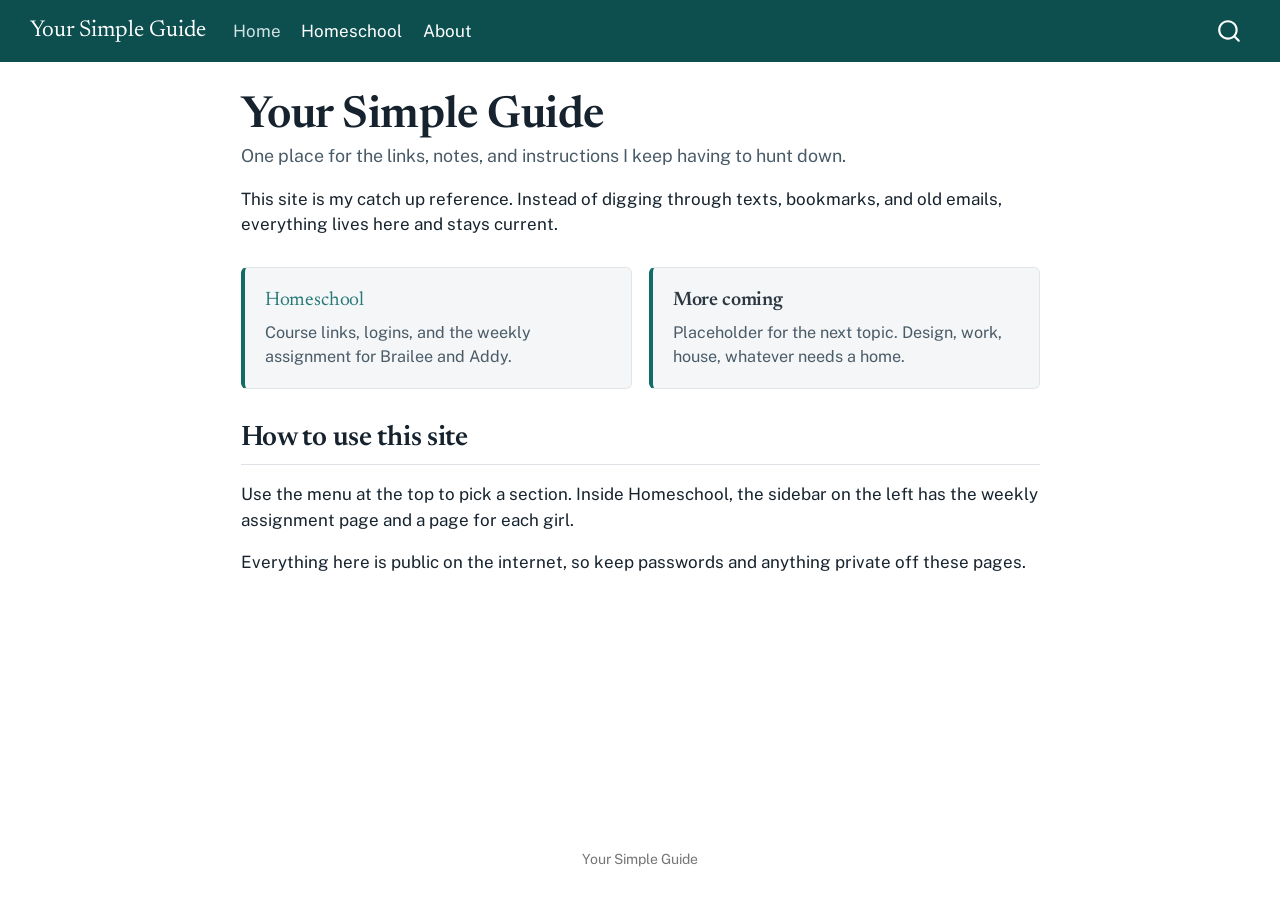
==== docs/index.html @ 04dae09e "Initial commit" ====
<!DOCTYPE html>
<html xmlns="http://www.w3.org/1999/xhtml" lang="en" xml:lang="en"><head>

<meta charset="utf-8">
<meta name="generator" content="quarto-1.10.18">

<meta name="viewport" content="width=device-width, initial-scale=1.0, user-scalable=yes">

<meta name="description" content="One place for the links, notes, and instructions I keep having to hunt down.">

<title>Your Simple Guide</title>
<style>
/* Default styles provided by pandoc.
** See https://pandoc.org/MANUAL.html#variables-for-html for config info.
*/
span.smallcaps{font-variant: small-caps;}
div.columns{display: flex; gap: 1.5em;}
div.column{flex: auto;}
@media screen {
div.columns{gap: min(4vw, 1.5em);}
div.column{overflow-x: auto;}
}
div.hanging-indent{margin-left: 1.5em; text-indent: -1.5em;}
ul.task-list{list-style: none;}
ul.task-list li input[type="checkbox"] {
  width: 0.8em;
  margin: 0 0.8em 0.2em -1em; /* quarto-specific, see https://github.com/quarto-dev/quarto-cli/issues/4556 */ 
  vertical-align: middle;
}
</style>


<script src="site_libs/quarto-nav/quarto-nav.js"></script>
<script src="site_libs/quarto-nav/headroom.min.js"></script>
<script src="site_libs/clipboard/clipboard.min.js"></script>
<script src="site_libs/quarto-search/autocomplete.umd.js"></script>
<script src="site_libs/quarto-search/fuse.min.js"></script>
<script src="site_libs/quarto-search/quarto-search.js"></script>
<meta name="quarto:offset" content="./">
<script src="site_libs/quarto-html/quarto.js" type="module"></script>
<script src="site_libs/quarto-html/tabsets/tabsets.js" type="module"></script>
<script src="site_libs/quarto-html/popper.min.js"></script>
<script src="site_libs/quarto-html/tippy.umd.min.js"></script>
<script src="site_libs/quarto-html/anchor.min.js"></script>
<link href="site_libs/quarto-html/tippy.css" rel="stylesheet">
<link href="site_libs/quarto-html/quarto-syntax-highlighting-64a204ab8560d761af7679ceaba22944.css" rel="stylesheet" id="quarto-text-highlighting-styles">
<script src="site_libs/bootstrap/bootstrap.min.js"></script>
<link href="site_libs/bootstrap/bootstrap-icons.css" rel="stylesheet">
<link href="site_libs/bootstrap/bootstrap-07b3dcc113605352a7b4765c39fa40dd.min.css" rel="stylesheet" append-hash="true" id="quarto-bootstrap" data-mode="light">
<script id="quarto-search-options" type="application/json">{
  "location": "navbar",
  "copy-button": false,
  "collapse-after": 3,
  "panel-placement": "end",
  "type": "overlay",
  "limit": 50,
  "keyboard-shortcut": [
    "f",
    "/",
    "s"
  ],
  "show-item-context": false,
  "language": {
    "search-no-results-text": "No results",
    "search-matching-documents-text": "matching documents",
    "search-copy-link-title": "Copy link to search",
    "search-hide-matches-text": "Hide additional matches",
    "search-more-match-text": "more match in this document",
    "search-more-matches-text": "more matches in this document",
    "search-clear-button-title": "Clear",
    "search-text-placeholder": "",
    "search-detached-cancel-button-title": "Cancel",
    "search-submit-button-title": "Submit",
    "search-label": "Search"
  }
}</script>


</head>

<body class="nav-fixed fullcontent quarto-light">

<div id="quarto-search-results"></div>
  <header id="quarto-header" class="headroom fixed-top">
    <nav class="navbar navbar-expand-lg " data-bs-theme="dark">
      <div class="navbar-container container-fluid">
      <div class="navbar-brand-container mx-auto">
    <a class="navbar-brand" href="./index.html">
    <span class="navbar-title">Your Simple Guide</span>
    </a>
  </div>
            <div id="quarto-search" class="" title="Search"></div>
          <button class="navbar-toggler" type="button" data-bs-toggle="collapse" data-bs-target="#navbarCollapse" aria-controls="navbarCollapse" role="menu" aria-expanded="false" aria-label="Toggle navigation" onclick="if (window.quartoToggleHeadroom) { window.quartoToggleHeadroom(); }">
  <span class="navbar-toggler-icon"></span>
</button>
          <div class="collapse navbar-collapse" id="navbarCollapse">
            <ul class="navbar-nav navbar-nav-scroll me-auto">
  <li class="nav-item">
    <a class="nav-link active" href="./index.html" aria-current="page"> 
<span class="menu-text">Home</span></a>
  </li>  
  <li class="nav-item">
    <a class="nav-link" href="./homeschool/index.html"> 
<span class="menu-text">Homeschool</span></a>
  </li>  
  <li class="nav-item">
    <a class="nav-link" href="./about.html"> 
<span class="menu-text">About</span></a>
  </li>  
</ul>
          </div> <!-- /navcollapse -->
            <div class="quarto-navbar-tools">
</div>
      </div> <!-- /container-fluid -->
    </nav>
</header>
<!-- content -->
<div id="quarto-content" class="quarto-container page-columns page-rows-contents page-layout-article page-navbar">
<!-- sidebar -->
<!-- margin-sidebar -->
    
<!-- main -->
<main class="content" id="quarto-document-content">

<header id="title-block-header" class="quarto-title-block default">
<div class="quarto-title">
<h1 class="title">Your Simple Guide</h1>
</div>

<div>
  <div class="description">
    One place for the links, notes, and instructions I keep having to hunt down.
  </div>
</div>


<div class="quarto-title-meta">

    
  
    
  </div>
  


</header>


<p>This site is my catch up reference. Instead of digging through texts, bookmarks, and old emails, everything lives here and stays current.</p>
<div class="grid-cards">
<section id="homeschool" class="level3 card-tile">
<h3 class="anchored" data-anchor-id="homeschool"><a href="./homeschool/index.html">Homeschool</a></h3>
<p>Course links, logins, and the weekly assignment for Brailee and Addy.</p>
</section>
<section id="more-coming" class="level3 card-tile">
<h3 class="anchored" data-anchor-id="more-coming">More coming</h3>
<p>Placeholder for the next topic. Design, work, house, whatever needs a home.</p>
</section>
</div>
<section id="how-to-use-this-site" class="level2">
<h2 class="anchored" data-anchor-id="how-to-use-this-site">How to use this site</h2>
<p>Use the menu at the top to pick a section. Inside Homeschool, the sidebar on the left has the weekly assignment page and a page for each girl.</p>
<p>Everything here is public on the internet, so keep passwords and anything private off these pages.</p>


</section>

</main> <!-- /main -->
<script id="quarto-html-after-body" type="application/javascript">
  window.document.addEventListener("DOMContentLoaded", function (event) {
    const icon = "";
    const anchorJS = new window.AnchorJS();
    anchorJS.options = {
      placement: 'right',
      icon: icon
    };
    anchorJS.add('.anchored');
    const isCodeAnnotation = (el) => {
      for (const clz of el.classList) {
        if (clz.startsWith('code-annotation-')) {                     
          return true;
        }
      }
      return false;
    }
    const onCopySuccess = function(e) {
      // button target
      const button = e.trigger;
      // don't keep focus
      button.blur();
      // flash "checked"
      button.classList.add('code-copy-button-checked');
      var currentTitle = button.getAttribute("title");
      button.setAttribute("title", "Copied!");
      let tooltip;
      if (window.bootstrap) {
        button.setAttribute("data-bs-toggle", "tooltip");
        button.setAttribute("data-bs-placement", "left");
        button.setAttribute("data-bs-title", "Copied!");
        tooltip = new bootstrap.Tooltip(button, 
          { trigger: "manual", 
            customClass: "code-copy-button-tooltip",
            offset: [0, -8]});
        tooltip.show();    
      }
      setTimeout(function() {
        if (tooltip) {
          tooltip.hide();
          button.removeAttribute("data-bs-title");
          button.removeAttribute("data-bs-toggle");
          button.removeAttribute("data-bs-placement");
        }
        button.setAttribute("title", currentTitle);
        button.classList.remove('code-copy-button-checked');
      }, 1000);
      // clear code selection
      e.clearSelection();
    }
    const getTextToCopy = function(trigger) {
      const outerScaffold = trigger.parentElement.cloneNode(true);
      const codeEl = outerScaffold.querySelector('code');
      for (const childEl of codeEl.children) {
        if (isCodeAnnotation(childEl)) {
          childEl.remove();
        }
      }
      return codeEl.innerText;
    }
    const clipboard = new window.ClipboardJS('.code-copy-button:not([data-in-quarto-modal])', {
      text: getTextToCopy
    });
    clipboard.on('success', onCopySuccess);
    if (window.document.getElementById('quarto-embedded-source-code-modal')) {
      const clipboardModal = new window.ClipboardJS('.code-copy-button[data-in-quarto-modal]', {
        text: getTextToCopy,
        container: window.document.getElementById('quarto-embedded-source-code-modal')
      });
      clipboardModal.on('success', onCopySuccess);
    }
      var localhostRegex = new RegExp(/^(?:http|https):\/\/localhost\:?[0-9]*\//);
      var mailtoRegex = new RegExp(/^mailto:/);
        var filterRegex = new RegExp("https:\/\/yoursimpleguide\.com");
      var isInternal = (href) => {
          return filterRegex.test(href) || localhostRegex.test(href) || mailtoRegex.test(href);
      }
      // Inspect non-navigation links and adorn them if external
     var links = window.document.querySelectorAll('a[href]:not(.nav-link):not(.navbar-brand):not(.toc-action):not(.sidebar-link):not(.sidebar-item-toggle):not(.pagination-link):not(.no-external):not([aria-hidden]):not(.dropdown-item):not(.quarto-navigation-tool):not(.about-link)');
      for (var i=0; i<links.length; i++) {
        const link = links[i];
        if (!isInternal(link.href)) {
          // undo the damage that might have been done by quarto-nav.js in the case of
          // links that we want to consider external
          if (link.dataset.originalHref !== undefined) {
            link.href = link.dataset.originalHref;
          }
            // target, if specified
            link.setAttribute("target", "_blank");
            if (link.getAttribute("rel") === null) {
              link.setAttribute("rel", "noopener");
            }
        }
      }
    function tippyHover(el, contentFn, onTriggerFn, onUntriggerFn) {
      const config = {
        allowHTML: true,
        maxWidth: 500,
        delay: 100,
        arrow: false,
        appendTo: function(el) {
            return el.parentElement;
        },
        interactive: true,
        interactiveBorder: 10,
        theme: 'quarto',
        placement: 'bottom-start',
      };
      if (contentFn) {
        config.content = contentFn;
      }
      if (onTriggerFn) {
        config.onTrigger = onTriggerFn;
      }
      if (onUntriggerFn) {
        config.onUntrigger = onUntriggerFn;
      }
      window.tippy(el, config); 
    }
    const noterefs = window.document.querySelectorAll('a[role="doc-noteref"]');
    for (var i=0; i<noterefs.length; i++) {
      const ref = noterefs[i];
      tippyHover(ref, function() {
        // use id or data attribute instead here
        let href = ref.getAttribute('data-footnote-href') || ref.getAttribute('href');
        try { href = new URL(href).hash; } catch {}
        const id = href.replace(/^#\/?/, "");
        const note = window.document.getElementById(id);
        if (note) {
          return note.innerHTML;
        } else {
          return "";
        }
      });
    }
    const xrefs = window.document.querySelectorAll('a.quarto-xref');
    const processXRef = (id, note) => {
      // Strip column container classes
      const stripColumnClz = (el) => {
        el.classList.remove("page-full", "page-columns");
        if (el.children) {
          for (const child of el.children) {
            stripColumnClz(child);
          }
        }
      }
      stripColumnClz(note)
      if (id === null || id.startsWith('sec-')) {
        // Special case sections, only their first couple elements
        const container = document.createElement("div");
        if (note.children && note.children.length > 2) {
          container.appendChild(note.children[0].cloneNode(true));
          for (let i = 1; i < note.children.length; i++) {
            const child = note.children[i];
            if (child.tagName === "P" && child.innerText === "") {
              continue;
            } else {
              container.appendChild(child.cloneNode(true));
              break;
            }
          }
          if (window.Quarto?.typesetMath) {
            window.Quarto.typesetMath(container);
          }
          return container.innerHTML
        } else {
          if (window.Quarto?.typesetMath) {
            window.Quarto.typesetMath(note);
          }
          return note.innerHTML;
        }
      } else {
        // Remove any anchor links if they are present
        const anchorLink = note.querySelector('a.anchorjs-link');
        if (anchorLink) {
          anchorLink.remove();
        }
        if (window.Quarto?.typesetMath) {
          window.Quarto.typesetMath(note);
        }
        if (note.classList.contains("callout")) {
          return note.outerHTML;
        } else {
          return note.innerHTML;
        }
      }
    }
    for (var i=0; i<xrefs.length; i++) {
      const xref = xrefs[i];
      tippyHover(xref, undefined, function(instance) {
        instance.disable();
        let url = xref.getAttribute('href');
        let hash = undefined; 
        if (url.startsWith('#')) {
          hash = url;
        } else {
          try { hash = new URL(url).hash; } catch {}
        }
        if (hash) {
          const id = hash.replace(/^#\/?/, "");
          const note = window.document.getElementById(id);
          if (note !== null) {
            try {
              const html = processXRef(id, note.cloneNode(true));
              instance.setContent(html);
            } finally {
              instance.enable();
              instance.show();
            }
          } else {
            // See if we can fetch this
            fetch(url.split('#')[0])
            .then(res => res.text())
            .then(html => {
              const parser = new DOMParser();
              const htmlDoc = parser.parseFromString(html, "text/html");
              const note = htmlDoc.getElementById(id);
              if (note !== null) {
                const html = processXRef(id, note);
                instance.setContent(html);
              } 
            }).finally(() => {
              instance.enable();
              instance.show();
            });
          }
        } else {
          // See if we can fetch a full url (with no hash to target)
          // This is a special case and we should probably do some content thinning / targeting
          fetch(url)
          .then(res => res.text())
          .then(html => {
            const parser = new DOMParser();
            const htmlDoc = parser.parseFromString(html, "text/html");
            const note = htmlDoc.querySelector('main.content');
            if (note !== null) {
              // This should only happen for chapter cross references
              // (since there is no id in the URL)
              // remove the first header
              if (note.children.length > 0 && note.children[0].tagName === "HEADER") {
                note.children[0].remove();
              }
              const html = processXRef(null, note);
              instance.setContent(html);
            } 
          }).finally(() => {
            instance.enable();
            instance.show();
          });
        }
      }, function(instance) {
      });
    }
        let selectedAnnoteEl;
        const selectorForAnnotation = ( cell, annotation) => {
          let cellAttr = 'data-code-cell="' + cell + '"';
          let lineAttr = 'data-code-annotation="' +  annotation + '"';
          const selector = 'span[' + cellAttr + '][' + lineAttr + ']';
          return selector;
        }
        const selectCodeLines = (annoteEl) => {
          const doc = window.document;
          const targetCell = annoteEl.getAttribute("data-target-cell");
          const targetAnnotation = annoteEl.getAttribute("data-target-annotation");
          const annoteSpan = window.document.querySelector(selectorForAnnotation(targetCell, targetAnnotation));
          const lines = annoteSpan.getAttribute("data-code-lines").split(",");
          const lineIds = lines.map((line) => {
            return targetCell + "-" + line;
          })
          let top = null;
          let height = null;
          let parent = null;
          if (lineIds.length > 0) {
              //compute the position of the single el (top and bottom and make a div)
              const el = window.document.getElementById(lineIds[0]);
              top = el.offsetTop;
              height = el.offsetHeight;
              parent = el.parentElement.parentElement;
            if (lineIds.length > 1) {
              const lastEl = window.document.getElementById(lineIds[lineIds.length - 1]);
              const bottom = lastEl.offsetTop + lastEl.offsetHeight;
              height = bottom - top;
            }
            if (top !== null && height !== null && parent !== null) {
              // cook up a div (if necessary) and position it 
              let div = window.document.getElementById("code-annotation-line-highlight");
              if (div === null) {
                div = window.document.createElement("div");
                div.setAttribute("id", "code-annotation-line-highlight");
                div.style.position = 'absolute';
                parent.appendChild(div);
              }
              div.style.top = top - 2 + "px";
              div.style.height = height + 4 + "px";
              div.style.left = 0;
              let gutterDiv = window.document.getElementById("code-annotation-line-highlight-gutter");
              if (gutterDiv === null) {
                gutterDiv = window.document.createElement("div");
                gutterDiv.setAttribute("id", "code-annotation-line-highlight-gutter");
                gutterDiv.style.position = 'absolute';
                const codeCell = window.document.getElementById(targetCell);
                const gutter = codeCell.querySelector('.code-annotation-gutter');
                gutter.appendChild(gutterDiv);
              }
              gutterDiv.style.top = top - 2 + "px";
              gutterDiv.style.height = height + 4 + "px";
            }
            selectedAnnoteEl = annoteEl;
          }
        };
        const unselectCodeLines = () => {
          const elementsIds = ["code-annotation-line-highlight", "code-annotation-line-highlight-gutter"];
          elementsIds.forEach((elId) => {
            const div = window.document.getElementById(elId);
            if (div) {
              div.remove();
            }
          });
          selectedAnnoteEl = undefined;
        };
          // Handle positioning of the toggle
      window.addEventListener(
        "resize",
        throttle(() => {
          elRect = undefined;
          if (selectedAnnoteEl) {
            selectCodeLines(selectedAnnoteEl);
          }
        }, 10)
      );
      function throttle(fn, ms) {
      let throttle = false;
      let timer;
        return (...args) => {
          if(!throttle) { // first call gets through
              fn.apply(this, args);
              throttle = true;
          } else { // all the others get throttled
              if(timer) clearTimeout(timer); // cancel #2
              timer = setTimeout(() => {
                fn.apply(this, args);
                timer = throttle = false;
              }, ms);
          }
        };
      }
        // Attach click handler to the DT
        const annoteDls = window.document.querySelectorAll('dt[data-target-cell]');
        for (const annoteDlNode of annoteDls) {
          annoteDlNode.addEventListener('click', (event) => {
            const clickedEl = event.target;
            if (clickedEl !== selectedAnnoteEl) {
              unselectCodeLines();
              const activeEl = window.document.querySelector('dt[data-target-cell].code-annotation-active');
              if (activeEl) {
                activeEl.classList.remove('code-annotation-active');
              }
              selectCodeLines(clickedEl);
              clickedEl.classList.add('code-annotation-active');
            } else {
              // Unselect the line
              unselectCodeLines();
              clickedEl.classList.remove('code-annotation-active');
            }
          });
        }
    const findCites = (el) => {
      const parentEl = el.parentElement;
      if (parentEl) {
        const cites = parentEl.dataset.cites;
        if (cites) {
          return {
            el,
            cites: cites.split(' ')
          };
        } else {
          return findCites(el.parentElement)
        }
      } else {
        return undefined;
      }
    };
    var bibliorefs = window.document.querySelectorAll('a[role="doc-biblioref"]');
    for (var i=0; i<bibliorefs.length; i++) {
      const ref = bibliorefs[i];
      const citeInfo = findCites(ref);
      if (citeInfo) {
        tippyHover(citeInfo.el, function() {
          var popup = window.document.createElement('div');
          citeInfo.cites.forEach(function(cite) {
            var citeDiv = window.document.createElement('div');
            citeDiv.classList.add('hanging-indent');
            citeDiv.classList.add('csl-entry');
            var biblioDiv = window.document.getElementById('ref-' + cite);
            if (biblioDiv) {
              citeDiv.innerHTML = biblioDiv.innerHTML;
            }
            popup.appendChild(citeDiv);
          });
          return popup.innerHTML;
        });
      }
    }
  });
  </script>
</div> <!-- /content -->
<footer class="footer">
  <div class="nav-footer">
    <div class="nav-footer-left">
      &nbsp;
    </div>   
    <div class="nav-footer-center">
<p>Your Simple Guide</p>
</div>
    <div class="nav-footer-right">
      &nbsp;
    </div>
  </div>
</footer>




</body></html>
---- docs/site_libs/quarto-html/tippy.css ----
.tippy-box[data-animation=fade][data-state=hidden]{opacity:0}[data-tippy-root]{max-width:calc(100vw - 10px)}.tippy-box{position:relative;background-color:#333;color:#fff;border-radius:4px;font-size:14px;line-height:1.4;white-space:normal;outline:0;transition-property:transform,visibility,opacity}.tippy-box[data-placement^=top]>.tippy-arrow{bottom:0}.tippy-box[data-placement^=top]>.tippy-arrow:before{bottom:-7px;left:0;border-width:8px 8px 0;border-top-color:initial;transform-origin:center top}.tippy-box[data-placement^=bottom]>.tippy-arrow{top:0}.tippy-box[data-placement^=bottom]>.tippy-arrow:before{top:-7px;left:0;border-width:0 8px 8px;border-bottom-color:initial;transform-origin:center bottom}.tippy-box[data-placement^=left]>.tippy-arrow{right:0}.tippy-box[data-placement^=left]>.tippy-arrow:before{border-width:8px 0 8px 8px;border-left-color:initial;right:-7px;transform-origin:center left}.tippy-box[data-placement^=right]>.tippy-arrow{left:0}.tippy-box[data-placement^=right]>.tippy-arrow:before{left:-7px;border-width:8px 8px 8px 0;border-right-color:initial;transform-origin:center right}.tippy-box[data-inertia][data-state=visible]{transition-timing-function:cubic-bezier(.54,1.5,.38,1.11)}.tippy-arrow{width:16px;height:16px;color:#333}.tippy-arrow:before{content:"";position:absolute;border-color:transparent;border-style:solid}.tippy-content{position:relative;padding:5px 9px;z-index:1}
---- docs/site_libs/quarto-html/quarto-syntax-highlighting-64a204ab8560d761af7679ceaba22944.css ----
/* quarto syntax highlight colors */
:root {
  --quarto-hl-ot-color: #003B4F;
  --quarto-hl-at-color: #657422;
  --quarto-hl-ss-color: #20794D;
  --quarto-hl-an-color: #5E5E5E;
  --quarto-hl-fu-color: #4758AB;
  --quarto-hl-st-color: #20794D;
  --quarto-hl-cf-color: #003B4F;
  --quarto-hl-op-color: #5E5E5E;
  --quarto-hl-er-color: #AD0000;
  --quarto-hl-bn-color: #AD0000;
  --quarto-hl-al-color: #AD0000;
  --quarto-hl-va-color: #111111;
  --quarto-hl-bu-color: inherit;
  --quarto-hl-ex-color: inherit;
  --quarto-hl-pp-color: #AD0000;
  --quarto-hl-in-color: #5E5E5E;
  --quarto-hl-vs-color: #20794D;
  --quarto-hl-wa-color: #5E5E5E;
  --quarto-hl-do-color: #5E5E5E;
  --quarto-hl-im-color: #00769E;
  --quarto-hl-ch-color: #20794D;
  --quarto-hl-dt-color: #AD0000;
  --quarto-hl-fl-color: #AD0000;
  --quarto-hl-co-color: #5E5E5E;
  --quarto-hl-cv-color: #5E5E5E;
  --quarto-hl-cn-color: #8f5902;
  --quarto-hl-sc-color: #5E5E5E;
  --quarto-hl-dv-color: #AD0000;
  --quarto-hl-kw-color: #003B4F;
}

/* other quarto variables */
:root {
  --quarto-font-monospace: SFMono-Regular, Menlo, Monaco, Consolas, "Liberation Mono", "Courier New", monospace;
}

/* syntax highlight based on Pandoc's rules */
pre > code.sourceCode > span {
  color: #003B4F;
}

code.sourceCode > span {
  color: #003B4F;
}

div.sourceCode,
div.sourceCode pre.sourceCode {
  color: #003B4F;
}

/* Normal */
code span {
  color: #003B4F;
}

/* Alert */
code span.al {
  color: #AD0000;
  font-style: inherit;
}

/* Annotation */
code span.an {
  color: #5E5E5E;
  font-style: inherit;
}

/* Attribute */
code span.at {
  color: #657422;
  font-style: inherit;
}

/* BaseN */
code span.bn {
  color: #AD0000;
  font-style: inherit;
}

/* BuiltIn */
code span.bu {
  font-style: inherit;
}

/* ControlFlow */
code span.cf {
  color: #003B4F;
  font-weight: bold;
  font-style: inherit;
}

/* Char */
code span.ch {
  color: #20794D;
  font-style: inherit;
}

/* Constant */
code span.cn {
  color: #8f5902;
  font-style: inherit;
}

/* Comment */
code span.co {
  color: #5E5E5E;
  font-style: inherit;
}

/* CommentVar */
code span.cv {
  color: #5E5E5E;
  font-style: italic;
}

/* Documentation */
code span.do {
  color: #5E5E5E;
  font-style: italic;
}

/* DataType */
code span.dt {
  color: #AD0000;
  font-style: inherit;
}

/* DecVal */
code span.dv {
  color: #AD0000;
  font-style: inherit;
}

/* Error */
code span.er {
  color: #AD0000;
  font-style: inherit;
}

/* Extension */
code span.ex {
  font-style: inherit;
}

/* Float */
code span.fl {
  color: #AD0000;
  font-style: inherit;
}

/* Function */
code span.fu {
  color: #4758AB;
  font-style: inherit;
}

/* Import */
code span.im {
  color: #00769E;
  font-style: inherit;
}

/* Information */
code span.in {
  color: #5E5E5E;
  font-style: inherit;
}

/* Keyword */
code span.kw {
  color: #003B4F;
  font-weight: bold;
  font-style: inherit;
}

/* Operator */
code span.op {
  color: #5E5E5E;
  font-style: inherit;
}

/* Other */
code span.ot {
  color: #003B4F;
  font-style: inherit;
}

/* Preprocessor */
code span.pp {
  color: #AD0000;
  font-style: inherit;
}

/* SpecialChar */
code span.sc {
  color: #5E5E5E;
  font-style: inherit;
}

/* SpecialString */
code span.ss {
  color: #20794D;
  font-style: inherit;
}

/* String */
code span.st {
  color: #20794D;
  font-style: inherit;
}

/* Variable */
code span.va {
  color: #111111;
  font-style: inherit;
}

/* VerbatimString */
code span.vs {
  color: #20794D;
  font-style: inherit;
}

/* Warning */
code span.wa {
  color: #5E5E5E;
  font-style: italic;
}

.prevent-inlining {
  content: "</";
}

/*# sourceMappingURL=9d8d5bb603a83b8298b89080a598c93b.css.map */
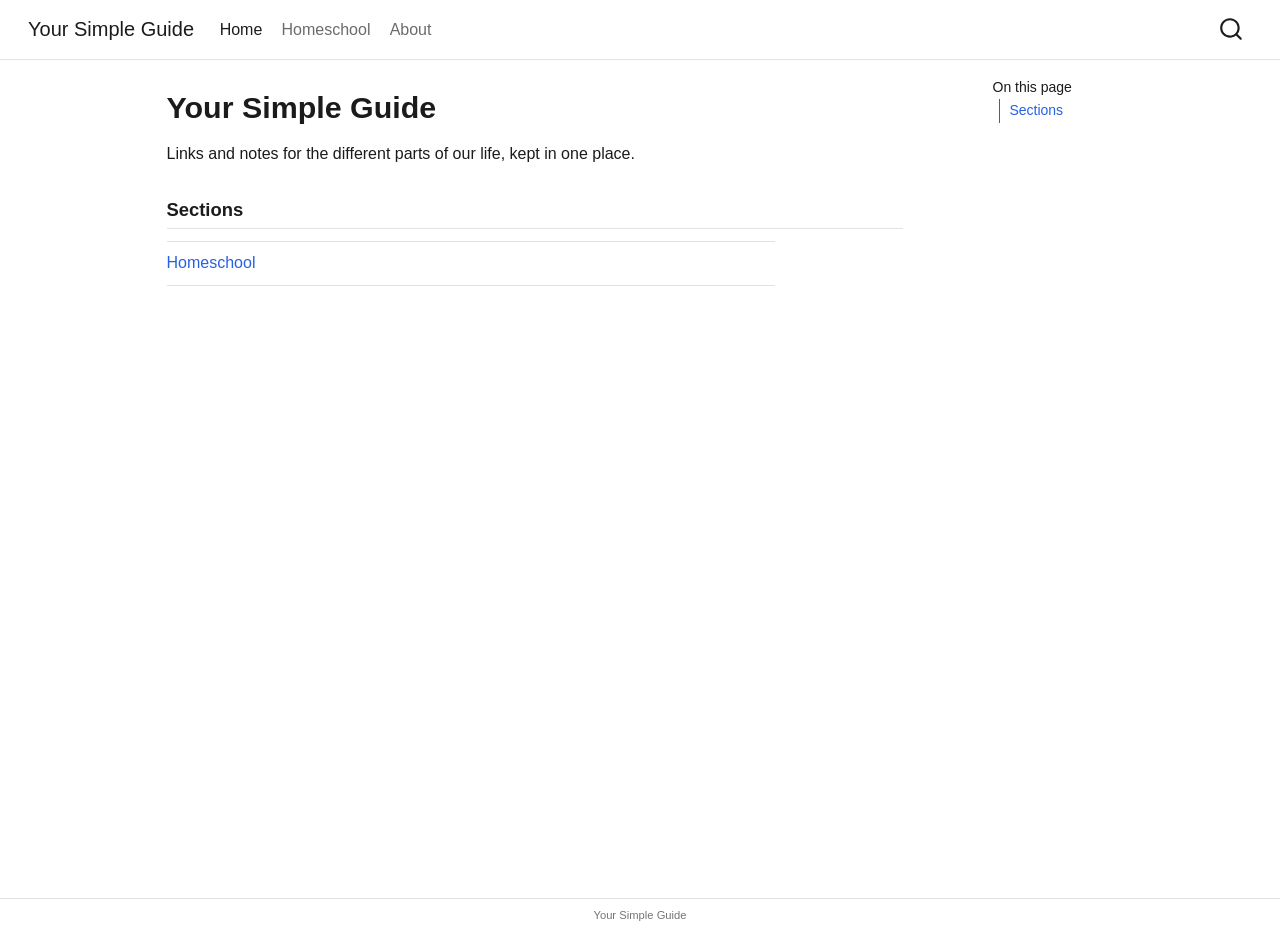
==== commit d8c0248c: "new design" ====
--- a/docs/index.html
+++ b/docs/index.html
@@ -6,7 +6,6 @@
 
 <meta name="viewport" content="width=device-width, initial-scale=1.0, user-scalable=yes">
 
-<meta name="description" content="One place for the links, notes, and instructions I keep having to hunt down.">
 
 <title>Your Simple Guide</title>
 <style>
@@ -46,7 +45,7 @@
 <link href="site_libs/quarto-html/quarto-syntax-highlighting-64a204ab8560d761af7679ceaba22944.css" rel="stylesheet" id="quarto-text-highlighting-styles">
 <script src="site_libs/bootstrap/bootstrap.min.js"></script>
 <link href="site_libs/bootstrap/bootstrap-icons.css" rel="stylesheet">
-<link href="site_libs/bootstrap/bootstrap-07b3dcc113605352a7b4765c39fa40dd.min.css" rel="stylesheet" append-hash="true" id="quarto-bootstrap" data-mode="light">
+<link href="site_libs/bootstrap/bootstrap-09e8f5ea0b119d163eef0b1a59d9d5ec.min.css" rel="stylesheet" append-hash="true" id="quarto-bootstrap" data-mode="light">
 <script id="quarto-search-options" type="application/json">{
   "location": "navbar",
   "copy-button": false,
@@ -78,7 +77,7 @@
 
 </head>
 
-<body class="nav-fixed fullcontent quarto-light">
+<body class="nav-fixed quarto-light">
 
 <div id="quarto-search-results"></div>
   <header id="quarto-header" class="headroom fixed-top">
@@ -118,7 +117,15 @@
 <div id="quarto-content" class="quarto-container page-columns page-rows-contents page-layout-article page-navbar">
 <!-- sidebar -->
 <!-- margin-sidebar -->
-    
+    <div id="quarto-margin-sidebar" class="sidebar margin-sidebar">
+        <nav id="TOC" role="doc-toc" class="toc-active">
+    <h2 id="toc-title">On this page</h2>
+   
+  <ul>
+  <li><a href="#sections" id="toc-sections" class="nav-link active" data-scroll-target="#sections">Sections</a></li>
+  </ul>
+</nav>
+    </div>
 <!-- main -->
 <main class="content" id="quarto-document-content">
 
@@ -127,11 +134,6 @@
 <h1 class="title">Your Simple Guide</h1>
 </div>
 
-<div>
-  <div class="description">
-    One place for the links, notes, and instructions I keep having to hunt down.
-  </div>
-</div>
 
 
 <div class="quarto-title-meta">
@@ -146,21 +148,14 @@
 </header>
 
 
-<p>This site is my catch up reference. Instead of digging through texts, bookmarks, and old emails, everything lives here and stays current.</p>
-<div class="grid-cards">
-<section id="homeschool" class="level3 card-tile">
-<h3 class="anchored" data-anchor-id="homeschool"><a href="./homeschool/index.html">Homeschool</a></h3>
-<p>Course links, logins, and the weekly assignment for Brailee and Addy.</p>
-</section>
-<section id="more-coming" class="level3 card-tile">
-<h3 class="anchored" data-anchor-id="more-coming">More coming</h3>
-<p>Placeholder for the next topic. Design, work, house, whatever needs a home.</p>
-</section>
+<p>Links and notes for the different parts of our life, kept in one place.</p>
+<section id="sections" class="level2">
+<h2 class="anchored" data-anchor-id="sections">Sections</h2>
+<div class="linklist">
+<ul>
+<li><a href="./homeschool/index.html">Homeschool</a></li>
+</ul>
 </div>
-<section id="how-to-use-this-site" class="level2">
-<h2 class="anchored" data-anchor-id="how-to-use-this-site">How to use this site</h2>
-<p>Use the menu at the top to pick a section. Inside Homeschool, the sidebar on the left has the weekly assignment page and a page for each girl.</p>
-<p>Everything here is public on the internet, so keep passwords and anything private off these pages.</p>
 
 
 </section>
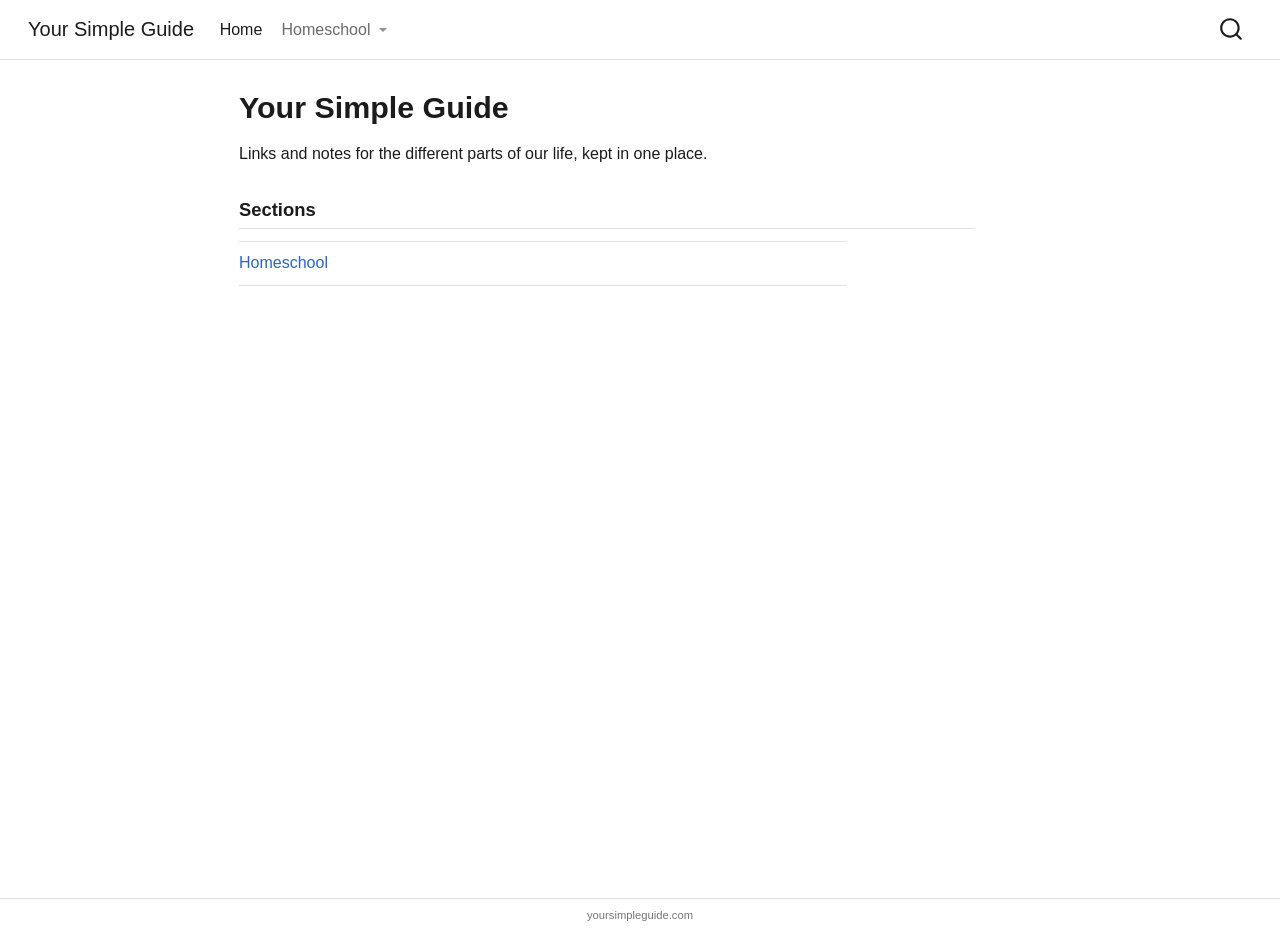
==== commit 10fb667c: "design updates" ====
--- a/docs/index.html
+++ b/docs/index.html
@@ -77,7 +77,7 @@
 
 </head>
 
-<body class="nav-fixed quarto-light">
+<body class="nav-fixed fullcontent quarto-light">
 
 <div id="quarto-search-results"></div>
   <header id="quarto-header" class="headroom fixed-top">
@@ -98,14 +98,25 @@
     <a class="nav-link active" href="./index.html" aria-current="page"> 
 <span class="menu-text">Home</span></a>
   </li>  
-  <li class="nav-item">
-    <a class="nav-link" href="./homeschool/index.html"> 
-<span class="menu-text">Homeschool</span></a>
+  <li class="nav-item dropdown ">
+    <a class="nav-link dropdown-toggle" href="#" id="nav-menu-homeschool" role="link" data-bs-toggle="dropdown" aria-expanded="false">
+ <span class="menu-text">Homeschool</span>
+    </a>
+    <ul class="dropdown-menu" aria-labelledby="nav-menu-homeschool">    
+        <li>
+    <a class="dropdown-item" href="./homeschool/index.html">
+ <span class="dropdown-text">Overview</span></a>
   </li>  
-  <li class="nav-item">
-    <a class="nav-link" href="./about.html"> 
-<span class="menu-text">About</span></a>
+        <li>
+    <a class="dropdown-item" href="./homeschool/brailee.html">
+ <span class="dropdown-text">Brailee</span></a>
   </li>  
+        <li>
+    <a class="dropdown-item" href="./homeschool/addy.html">
+ <span class="dropdown-text">Addy</span></a>
+  </li>  
+    </ul>
+  </li>
 </ul>
           </div> <!-- /navcollapse -->
             <div class="quarto-navbar-tools">
@@ -117,15 +128,7 @@
 <div id="quarto-content" class="quarto-container page-columns page-rows-contents page-layout-article page-navbar">
 <!-- sidebar -->
 <!-- margin-sidebar -->
-    <div id="quarto-margin-sidebar" class="sidebar margin-sidebar">
-        <nav id="TOC" role="doc-toc" class="toc-active">
-    <h2 id="toc-title">On this page</h2>
-   
-  <ul>
-  <li><a href="#sections" id="toc-sections" class="nav-link active" data-scroll-target="#sections">Sections</a></li>
-  </ul>
-</nav>
-    </div>
+    
 <!-- main -->
 <main class="content" id="quarto-document-content">
 
@@ -573,7 +576,7 @@
       &nbsp;
     </div>   
     <div class="nav-footer-center">
-<p>Your Simple Guide</p>
+<p>yoursimpleguide.com</p>
 </div>
     <div class="nav-footer-right">
       &nbsp;
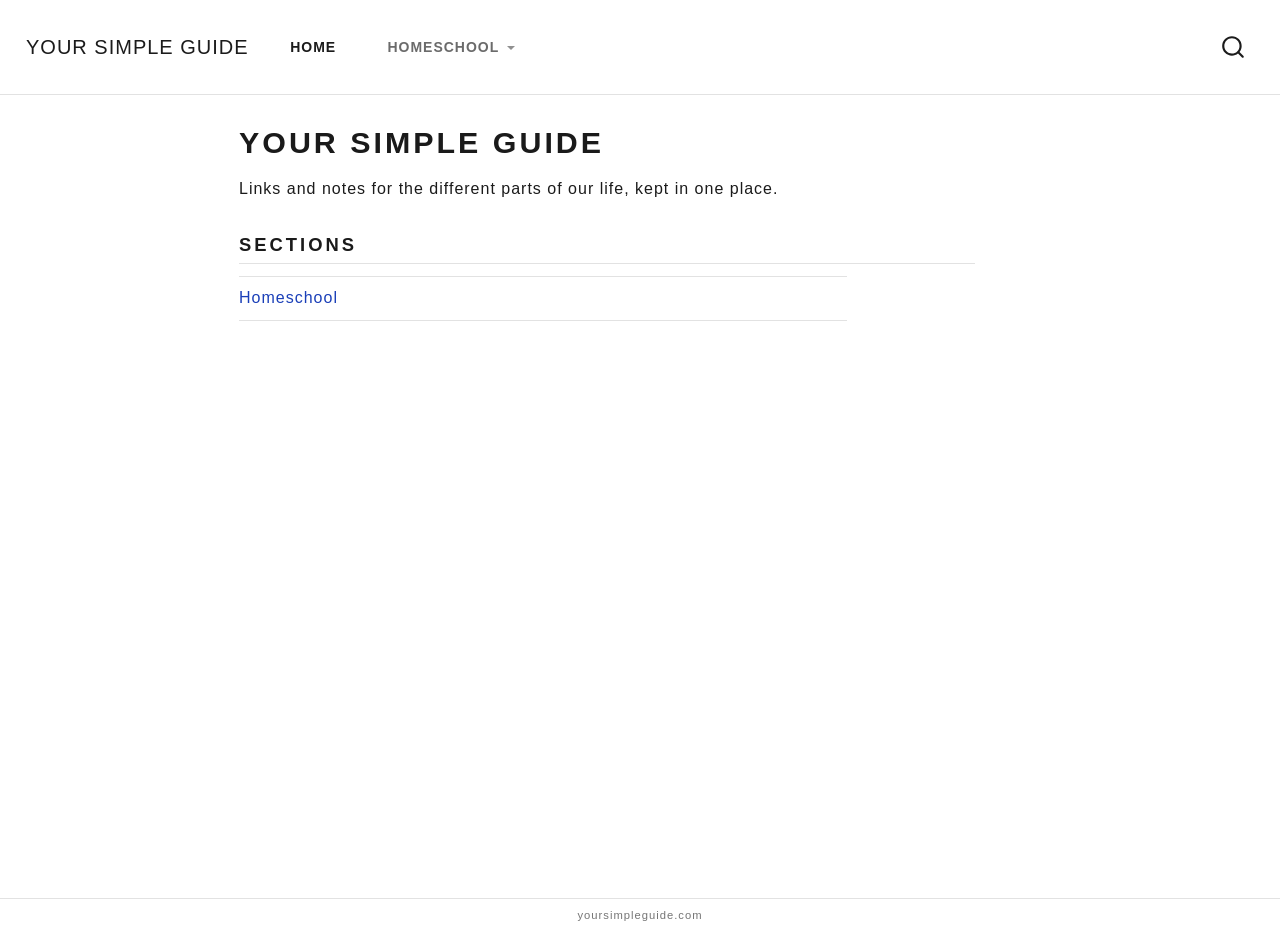
==== commit 72c794c2: "updated theme" ====
--- a/docs/index.html
+++ b/docs/index.html
@@ -45,7 +45,7 @@
 <link href="site_libs/quarto-html/quarto-syntax-highlighting-64a204ab8560d761af7679ceaba22944.css" rel="stylesheet" id="quarto-text-highlighting-styles">
 <script src="site_libs/bootstrap/bootstrap.min.js"></script>
 <link href="site_libs/bootstrap/bootstrap-icons.css" rel="stylesheet">
-<link href="site_libs/bootstrap/bootstrap-09e8f5ea0b119d163eef0b1a59d9d5ec.min.css" rel="stylesheet" append-hash="true" id="quarto-bootstrap" data-mode="light">
+<link href="site_libs/bootstrap/bootstrap-5eb25c1c462ec6c85a06ef8a18870aee.min.css" rel="stylesheet" append-hash="true" id="quarto-bootstrap" data-mode="light">
 <script id="quarto-search-options" type="application/json">{
   "location": "navbar",
   "copy-button": false,
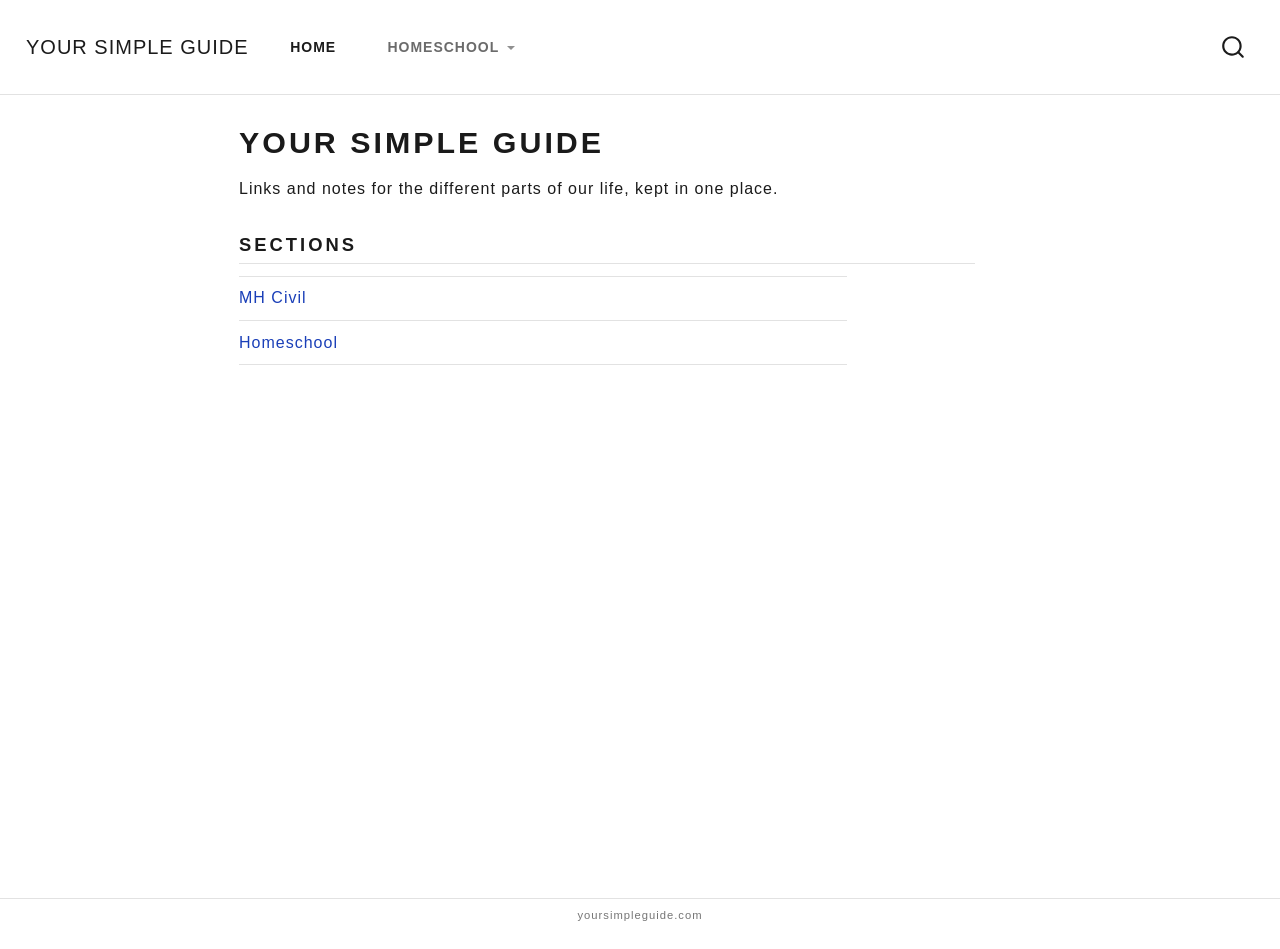
==== commit 56aa55ad: "update" ====
--- a/docs/index.html
+++ b/docs/index.html
@@ -73,6 +73,7 @@
     "search-label": "Search"
   }
 }</script>
+<meta name="robots" content="noindex, nofollow">
 
 
 </head>
@@ -156,6 +157,7 @@
 <h2 class="anchored" data-anchor-id="sections">Sections</h2>
 <div class="linklist">
 <ul>
+<li><a href="./MH Civil/index.html">MH Civil</a></li>
 <li><a href="./homeschool/index.html">Homeschool</a></li>
 </ul>
 </div>
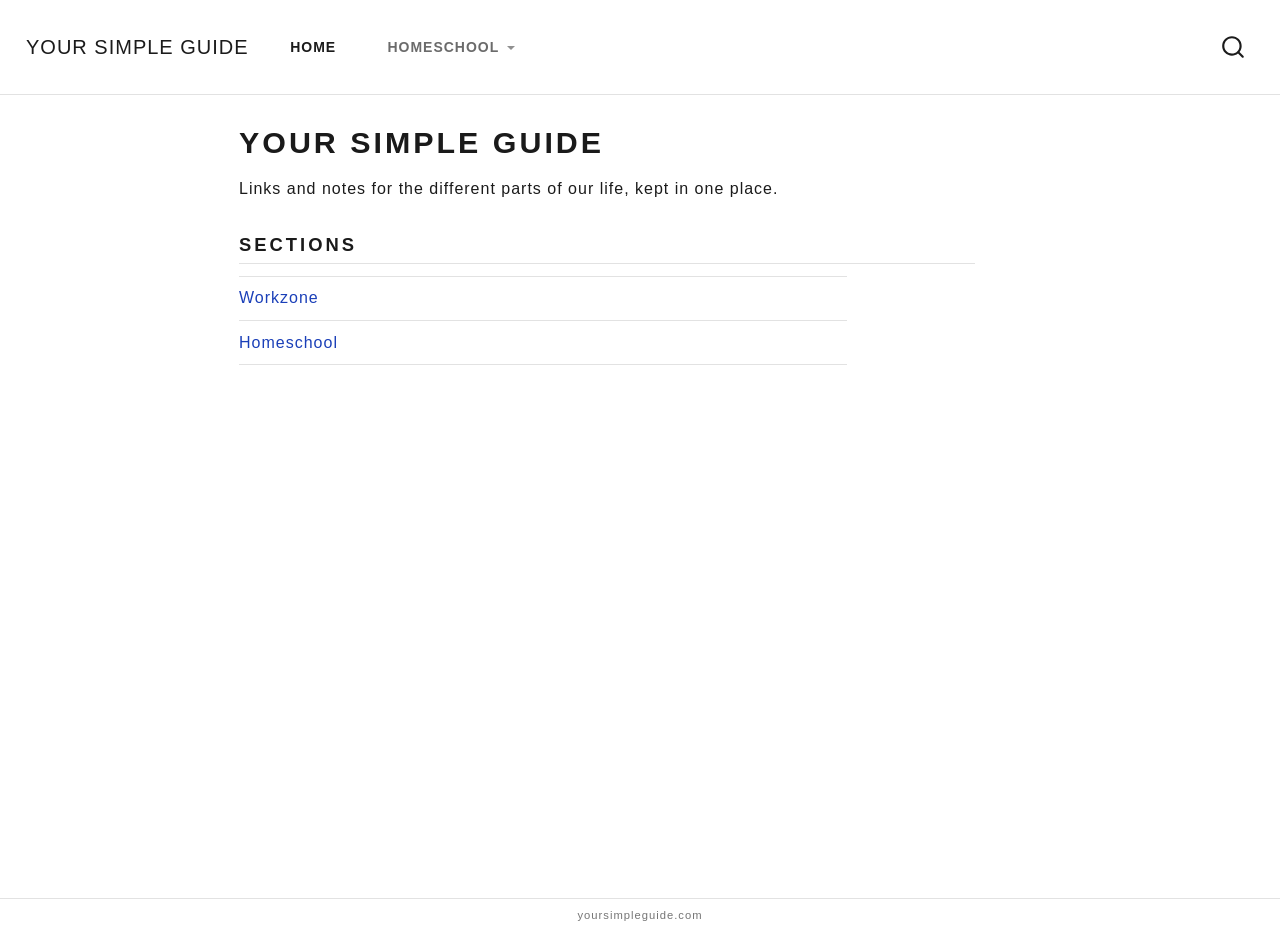
==== commit e89712c5: "update" ====
--- a/docs/index.html
+++ b/docs/index.html
@@ -157,7 +157,7 @@
 <h2 class="anchored" data-anchor-id="sections">Sections</h2>
 <div class="linklist">
 <ul>
-<li><a href="./MH Civil/index.html">MH Civil</a></li>
+<li><a href="./workzone/index.html">Workzone</a></li>
 <li><a href="./homeschool/index.html">Homeschool</a></li>
 </ul>
 </div>
